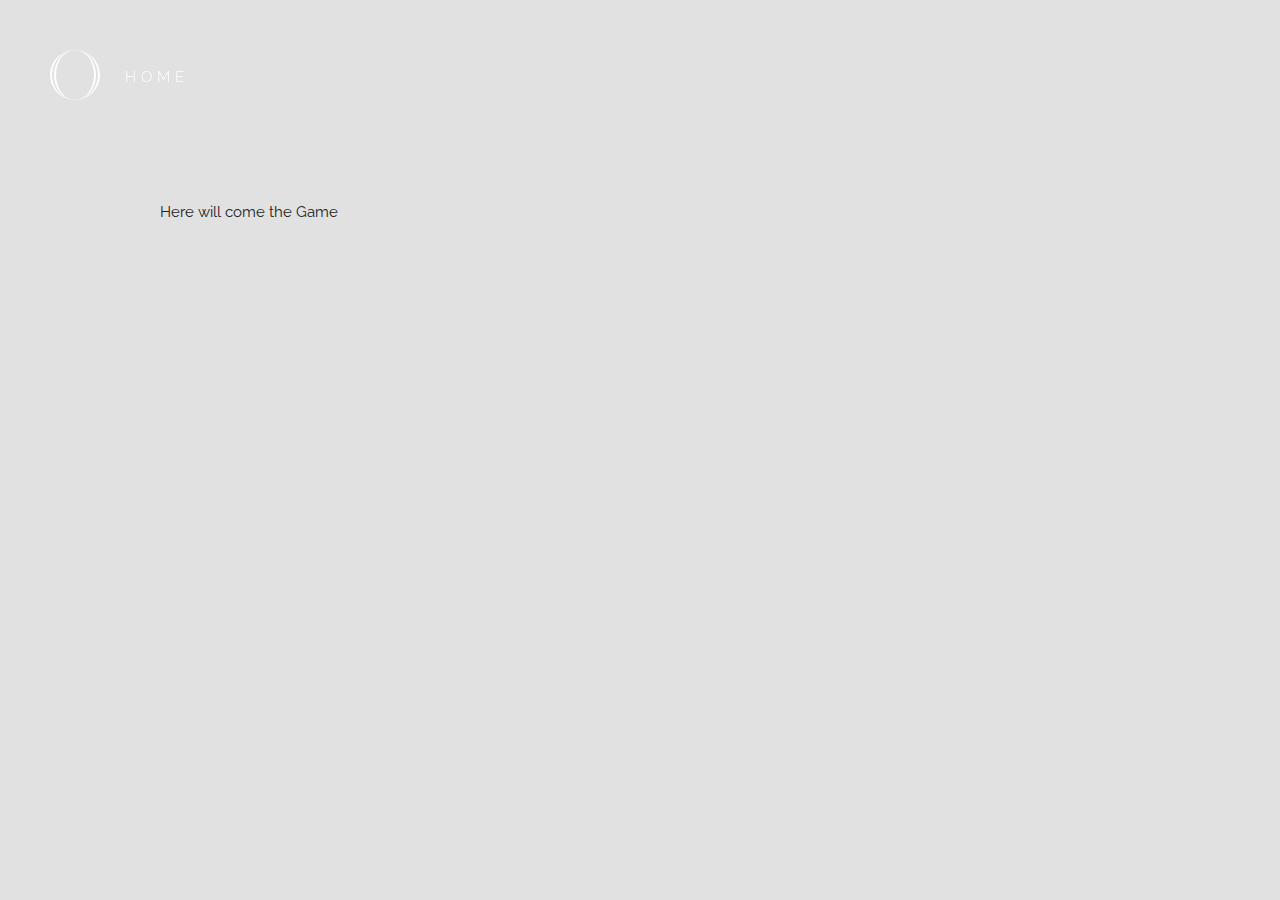
==== game.html @ a6d1892a "first commit" ====
<!DOCTYPE html>
<html lang="en">
<head>

  <!-- Basic Page Needs
  –––––––––––––––––––––––––––––––––––––––––––––––––– -->
  <meta charset="utf-8">
  <title>· · G E O · · </title>
  <meta name="description" content=" early exploration on geometry ">
  <meta name="author" content="Andrea Bravo">

  <!-- Mobile Specific Metas
  –––––––––––––––––––––––––––––––––––––––––––––––––– -->
  <meta name="viewport" content="width=device-width, initial-scale=1">

  <!-- FONT
  –––––––––––––––––––––––––––––––––––––––––––––––––– -->
  <link href="//fonts.googleapis.com/css?family=Raleway:400,300,600" rel="stylesheet" type="text/css">

  <!-- CSS
  –––––––––––––––––––––––––––––––––––––––––––––––––– -->
  <link rel="stylesheet" href="css/normalize.css">
  <link rel="stylesheet" href="css/skeleton.css">
  <link rel="stylesheet" href="css/custom.css">

  <!-- Scripts P5.JS
  –––––––––––––––––––––––––––––––––––––––––––––––––– -->
  <script src="libs/p5.dom.min.js"></script>
  <script src="libs/p5.min.js"></script>
  <script src="libs/p5.sound.min.js"></script>
  <script src="sketch.js"></script>

  <!-- Favicon
  –––––––––––––––––––––––––––––––––––––––––––––––––– -->
  <link rel="icon" type="image/png" href="images/favicon.png">

</head>
<body>

  <!-- Primary Page Layout
  –––––––––––––––––––––––––––––––––––––––––––––––––– -->
 <div class="home-button">
    <a class="button" id="circlehome" href="index.html"></a>
    <h6>HOME</h6>
  </div>

  <div class="section buttons">
    <div class="container">

      <div class="row">
      <p> Here will come the Game</p>
      </div>
    </div>
  </div>


<!-- Scripts JS
–––––––––––––––––––––––––––––––––––––––––––––––––– -->
<!-- <script src="https://ajax.googleapis.com/ajax/libs/jquery/3.2.1/jquery.min.js"></script>
<script src="game.js"></script> -->
<script type="text/javascript" src="js/game.js"></script>

<!-- End Document
  –––––––––––––––––––––––––––––––––––––––––––––––––– -->
</body>
</html>
---- css/skeleton.css ----
/*
* Skeleton V2.0.4
* Copyright 2014, Dave Gamache
* www.getskeleton.com
* Free to use under the MIT license.
* http://www.opensource.org/licenses/mit-license.php
* 12/29/2014
*/


/* Table of contents
––––––––––––––––––––––––––––––––––––––––––––––––––
- Grid
- Base Styles
- Typography
- Links
- Buttons
- Forms
- Lists
- Code
- Tables
- Spacing
- Utilities
- Clearing
- Media Queries
*/


/* Grid
–––––––––––––––––––––––––––––––––––––––––––––––––– */
.container {
  position: relative;
  width: 100%;
  max-width: 960px;
  margin: 0 auto;
  padding: 0 20px;
  box-sizing: border-box; }
.column,
.columns {
  width: 100%;
  float: left;
  box-sizing: border-box; }

/* For devices larger than 400px */
@media (min-width: 400px) {
  .container {
    width: 85%;
    padding: 0; }
}

/* For devices larger than 550px */
@media (min-width: 550px) {
  .container {
    width: 80%; }
  .column,
  .columns {
    margin-left: 4%; }
  .column:first-child,
  .columns:first-child {
    margin-left: 0; }

  .one.column,
  .one.columns                    { width: 4.66666666667%; }
  .two.columns                    { width: 13.3333333333%; }
  .three.columns                  { width: 22%;            }
  .four.columns                   { width: 30.6666666667%; }
  .five.columns                   { width: 39.3333333333%; }
  .six.columns                    { width: 48%;            }
  .seven.columns                  { width: 56.6666666667%; }
  .eight.columns                  { width: 65.3333333333%; }
  .nine.columns                   { width: 74.0%;          }
  .ten.columns                    { width: 82.6666666667%; }
  .eleven.columns                 { width: 91.3333333333%; }
  .twelve.columns                 { width: 100%; margin-left: 0; }

  .one-third.column               { width: 30.6666666667%; }
  .two-thirds.column              { width: 65.3333333333%; }

  .one-half.column                { width: 48%; }

  /* Offsets */
  .offset-by-one.column,
  .offset-by-one.columns          { margin-left: 8.66666666667%; }
  .offset-by-two.column,
  .offset-by-two.columns          { margin-left: 17.3333333333%; }
  .offset-by-three.column,
  .offset-by-three.columns        { margin-left: 26%;            }
  .offset-by-four.column,
  .offset-by-four.columns         { margin-left: 34.6666666667%; }
  .offset-by-five.column,
  .offset-by-five.columns         { margin-left: 43.3333333333%; }
  .offset-by-six.column,
  .offset-by-six.columns          { margin-left: 52%;            }
  .offset-by-seven.column,
  .offset-by-seven.columns        { margin-left: 60.6666666667%; }
  .offset-by-eight.column,
  .offset-by-eight.columns        { margin-left: 69.3333333333%; }
  .offset-by-nine.column,
  .offset-by-nine.columns         { margin-left: 78.0%;          }
  .offset-by-ten.column,
  .offset-by-ten.columns          { margin-left: 86.6666666667%; }
  .offset-by-eleven.column,
  .offset-by-eleven.columns       { margin-left: 95.3333333333%; }

  .offset-by-one-third.column,
  .offset-by-one-third.columns    { margin-left: 34.6666666667%; }
  .offset-by-two-thirds.column,
  .offset-by-two-thirds.columns   { margin-left: 69.3333333333%; }

  .offset-by-one-half.column,
  .offset-by-one-half.columns     { margin-left: 52%; }

}


/* Base Styles
–––––––––––––––––––––––––––––––––––––––––––––––––– */
/* NOTE
html is set to 62.5% so that all the REM measurements throughout Skeleton
are based on 10px sizing. So basically 1.5rem = 15px :) */
html {
  font-size: 62.5%; }
body {
  font-size: 1.5em; /* currently ems cause chrome bug misinterpreting rems on body element */
  line-height: 1.6;
  font-weight: 400;
  font-family: "Raleway", "HelveticaNeue", "Helvetica Neue", Helvetica, Arial, sans-serif;
  color: #222; }


/* Typography
–––––––––––––––––––––––––––––––––––––––––––––––––– */
h1, h2, h3, h4, h5, h6 {
  margin-top: 0;
  margin-bottom: 2rem;
  font-weight: 300; }
h1 { font-size: 4.0rem; line-height: 1.2;  letter-spacing: -.1rem;}
h2 { font-size: 3.6rem; line-height: 1.25; letter-spacing: -.1rem; }
h3 { font-size: 3.0rem; line-height: 1.3;  letter-spacing: -.1rem; }
h4 { font-size: 2.4rem; line-height: 1.35; letter-spacing: -.08rem; }
h5 { font-size: 1.8rem; line-height: 1.5;  letter-spacing: -.05rem; }
h6 { font-size: 1.5rem; line-height: 1.6;  letter-spacing: 0; }

/* Larger than phablet */
@media (min-width: 550px) {
  h1 { font-size: 5.0rem; }
  h2 { font-size: 4.2rem; }
  h3 { font-size: 3.6rem; }
  h4 { font-size: 3.0rem; }
  h5 { font-size: 2.4rem; }
  h6 { font-size: 1.5rem; }
}

p {
  margin-top: 0; }


/* Links
–––––––––––––––––––––––––––––––––––––––––––––––––– */
a {
  color: #1EAEDB; }
a:hover {
  color: #0FA0CE; }


/* Buttons
–––––––––––––––––––––––––––––––––––––––––––––––––– */
.button,
button,
input[type="submit"],
input[type="reset"],
input[type="button"] {
  display: inline-block;
  height: 38px;
  padding: 0 30px;
  color: #555;
  text-align: center;
  font-size: 11px;
  font-weight: 600;
  line-height: 38px;
  letter-spacing: .1rem;
  text-transform: uppercase;
  text-decoration: none;
  white-space: nowrap;
  background-color: transparent;
  border-radius: 0px;
  border: 0px solid #bbb;
  cursor: pointer;
  box-sizing: border-box; }
.button:hover,
button:hover,
input[type="submit"]:hover,
input[type="reset"]:hover,
input[type="button"]:hover,
.button:focus,
button:focus,
input[type="submit"]:focus,
input[type="reset"]:focus,
input[type="button"]:focus {
  color: #333;
  border-color: #888;
  outline: 0; }
.button.button-primary,
button.button-primary,
input[type="submit"].button-primary,
input[type="reset"].button-primary,
input[type="button"].button-primary {
  color: #FFF;
  background-color: #33C3F0;
  border-color: #33C3F0; }
.button.button-primary:hover,
button.button-primary:hover,
input[type="submit"].button-primary:hover,
input[type="reset"].button-primary:hover,
input[type="button"].button-primary:hover,
.button.button-primary:focus,
button.button-primary:focus,
input[type="submit"].button-primary:focus,
input[type="reset"].button-primary:focus,
input[type="button"].button-primary:focus {
  color: #FFF;
  background-color: #1EAEDB;
  border-color: #1EAEDB; }


/* Forms
–––––––––––––––––––––––––––––––––––––––––––––––––– */
input[type="email"],
input[type="number"],
input[type="search"],
input[type="text"],
input[type="tel"],
input[type="url"],
input[type="password"],
textarea,
select {
  height: 38px;
  padding: 6px 10px; /* The 6px vertically centers text on FF, ignored by Webkit */
  background-color: #fff;
  border: 1px solid #D1D1D1;
  border-radius: 4px;
  box-shadow: none;
  box-sizing: border-box; }
/* Removes awkward default styles on some inputs for iOS */
input[type="email"],
input[type="number"],
input[type="search"],
input[type="text"],
input[type="tel"],
input[type="url"],
input[type="password"],
textarea {
  -webkit-appearance: none;
     -moz-appearance: none;
          appearance: none; }
textarea {
  min-height: 65px;
  padding-top: 6px;
  padding-bottom: 6px; }
input[type="email"]:focus,
input[type="number"]:focus,
input[type="search"]:focus,
input[type="text"]:focus,
input[type="tel"]:focus,
input[type="url"]:focus,
input[type="password"]:focus,
textarea:focus,
select:focus {
  border: 1px solid #33C3F0;
  outline: 0; }
label,
legend {
  display: block;
  margin-bottom: .5rem;
  font-weight: 600; }
fieldset {
  padding: 0;
  border-width: 0; }
input[type="checkbox"],
input[type="radio"] {
  display: inline; }
label > .label-body {
  display: inline-block;
  margin-left: .5rem;
  font-weight: normal; }


/* Lists
–––––––––––––––––––––––––––––––––––––––––––––––––– */
ul {
  list-style: circle inside; }
ol {
  list-style: decimal inside; }
ol, ul {
  padding-left: 0;
  margin-top: 0; }
ul ul,
ul ol,
ol ol,
ol ul {
  margin: 1.5rem 0 1.5rem 3rem;
  font-size: 90%; }
li {
  margin-bottom: 1rem; }


/* Code
–––––––––––––––––––––––––––––––––––––––––––––––––– */
code {
  padding: .2rem .5rem;
  margin: 0 .2rem;
  font-size: 90%;
  white-space: nowrap;
  background: #F1F1F1;
  border: 1px solid #E1E1E1;
  border-radius: 4px; }
pre > code {
  display: block;
  padding: 1rem 1.5rem;
  white-space: pre; }


/* Tables
–––––––––––––––––––––––––––––––––––––––––––––––––– */
th,
td {
  padding: 12px 15px;
  text-align: left;
  border-bottom: 1px solid #E1E1E1; }
th:first-child,
td:first-child {
  padding-left: 0; }
th:last-child,
td:last-child {
  padding-right: 0; }


/* Spacing
–––––––––––––––––––––––––––––––––––––––––––––––––– */
button,
.button {
  margin-bottom: 1rem; }
input,
textarea,
select,
fieldset {
  margin-bottom: 1.5rem; }
pre,
blockquote,
dl,
figure,
table,
p,
ul,
ol,
form {
  margin-bottom: 2.5rem; }


/* Utilities
–––––––––––––––––––––––––––––––––––––––––––––––––– */
.u-full-width {
  width: 100%;
  box-sizing: border-box; }
.u-max-full-width {
  max-width: 100%;
  box-sizing: border-box; }
.u-pull-right {
  float: right; }
.u-pull-left {
  float: left; }


/* Misc
–––––––––––––––––––––––––––––––––––––––––––––––––– */
hr {
  margin-top: 3rem;
  margin-bottom: 3.5rem;
  border-width: 0;
  border-top: 1px solid #E1E1E1; }


/* Clearing
–––––––––––––––––––––––––––––––––––––––––––––––––– */

/* Self Clearing Goodness */
.container:after,
.row:after,
.u-cf {
  content: "";
  display: table;
  clear: both; }


/* Media Queries
–––––––––––––––––––––––––––––––––––––––––––––––––– */
/*
Note: The best way to structure the use of media queries is to create the queries
near the relevant code. For example, if you wanted to change the styles for buttons
on small devices, paste the mobile query code up in the buttons section and style it
there.
*/


/* Larger than mobile */
@media (min-width: 400px) {}

/* Larger than phablet (also point when grid becomes active) */
@media (min-width: 550px) {}

/* Larger than tablet */
@media (min-width: 750px) {}

/* Larger than desktop */
@media (min-width: 1000px) {}

/* Larger than Desktop HD */
@media (min-width: 1200px) {}
---- css/custom.css ----
/* ============== BODY ================== */

body {
  background-color: #E1E1E1;
}

.citation{
  color: white;
  letter-spacing: 20px;
}

/* ============== SECTION BUTTONS ================== */

.test{
  align-content: center;
  text-align: center;
  text-shadow: 0 0 5px grey;
}

#circle{
  width: 100px;
  height: 100px;
  margin: 0;
  padding: 0;

  border-width: 0px 12px 0px 12px;
  border-style: double;
  border-color: white;
  border-radius:40px 40px 60px 60px;
  -moz-border-radius:40px 40px 60px 60px;
  -webkit-border-radius:40px 40px 60px 60px;

  -moz-border-radius: 50px;
  -webkit-border-radius: 50px;
  border-radius: 50px;
}

#circle:hover {
  box-shadow: 3px 3px 50px #CCFFFF inset;
}


#triangle-up {
  width: 0;
  height: 0;
  margin: 0;
  padding: 0;
  border-left: 50px solid transparent;
  border-right: 50px solid transparent;
  border-bottom: 100px solid white;

  /*border-left: 50px dotted blue;*/
  /*box-shadow: 10px 10px 5px #888888;*/

}

#square {
  width: 100px;
  height: 100px;
  margin: 0;
  padding: 0;

  border-width: 0px 10px 0px 10px;
  border-style: double;
  border-color: white;
/*  border-radius:4px 4px 6px 6px;
  -moz-border-radius:4px 4px 6px 6px;
  -webkit-border-radius:4px 4px 6px 6px;*/
}

#square:hover {
  box-shadow: 1px 1px 100px #CCFFFF;
}

/* ============== MODAL ================== */
#openModal {
}

.modalDialog{
  position: fixed;
  font-family: Arial, Helvetica, sans-serif;
  top: 0;
  right: 0;
  bottom: 0;
  left: 0;

  /*background: rgba(204,255,255,0.6);*/
  background: rgba(51,102,102,0.6);
  z-index: 99999;
  opacity:0;
  -webkit-transition: opacity 400ms ease-in;
  -moz-transition: opacity 400ms ease-in;
  transition: opacity 400ms ease-in;
  pointer-events: none;
}

.modalDialog:target {
  opacity:1;
  pointer-events: auto;
}

.modalDialog > div {
  width: 300px;
  position: relative;
  margin: 10% auto;
  margin-top: 20%;
  padding: 5px 20px 13px 20px;
  border-radius: 10px;

  background: #fff;
  background: -moz-linear-gradient(#fff,  #CCFFFF);
  background: -webkit-linear-gradient(#fff,  #CCFFFF);
  background: -o-linear-gradient(#fff,  #CCFFFF);
}

#modalText{
  text-align: center;
  padding-top: 50px;
  text-shadow: 0px 0px red;
  color: grey;
}

#modalText p{
  font-style: italic;
  letter-spacing: 5px;
}

#modalText h6{
  letter-spacing: 5px;
  color: #CFD8DC;
}

.close {
  background: #606061;
  color: #FFFFFF;
  line-height: 25px;
  position: absolute;
  right: -12px;
  text-align: center;
  top: -10px;
  width: 24px;
  text-decoration: none;

  font-weight: bold;
  -webkit-border-radius: 12px;
  -moz-border-radius: 12px;
  border-radius: 12px;

  -moz-box-shadow: 1px 1px 3px #000;
  -webkit-box-shadow: 1px 1px 3px #000;
  box-shadow: 1px 1px 3px #000;
}

.close:hover { background: #CCFFFF; }


/* ============== HOME BUTTON ================== */

.home-button h6{
  letter-spacing: 5px;
  color: white;

  position: fixed;
  margin: 65px;
  margin-left: 125px;
}

#circlehome{
  width: 50px;
  height: 50px;
  margin: 50px;
  padding: 0;

  position: fixed;

  border-width: 0px 6px 0px 6px;
  border-style: double;
  border-color: white;
  border-radius:10px 10px 20px 20px;
  -moz-border-radius:10px 10px 20px 20px;
  -webkit-border-radius:10px 10px 20px 20px;

  -moz-border-radius: 50px;
  -webkit-border-radius: 50px;
  border-radius: 50px;
}

#circlehome:hover {
  box-shadow: 2px 2px 30px #CCFFFF inset;
}


/* ============== FOOTER ================== */
.footer {
  padding: 8 rem 0 7rem;
  text-align: center;
}


/* ============== RESPONSIVENESS =================== */

/* ============== BIGGER THAN 400 ================== */
@media (min-width: 400px) {
  .section {
    padding: 12rem 0 11rem;
  }
  .test {
    margin-bottom: 3rem;
  }
}


/* ============== BIGGER THAN 550 ================== */
@media (min-width: 550px) {
  .section {
    padding: 12rem 0 11rem;
  }
}

/* ============== BIGGER THAN 750 ================== */
@media (min-width: 750px) {
  .section {
    padding: 14rem 0 15rem;
  }
}

/* ============== BIGGER THAN 1000 ================== */
@media (min-width: 1000px) {
  .section {
    padding: 20rem 0 19rem;
  }
}
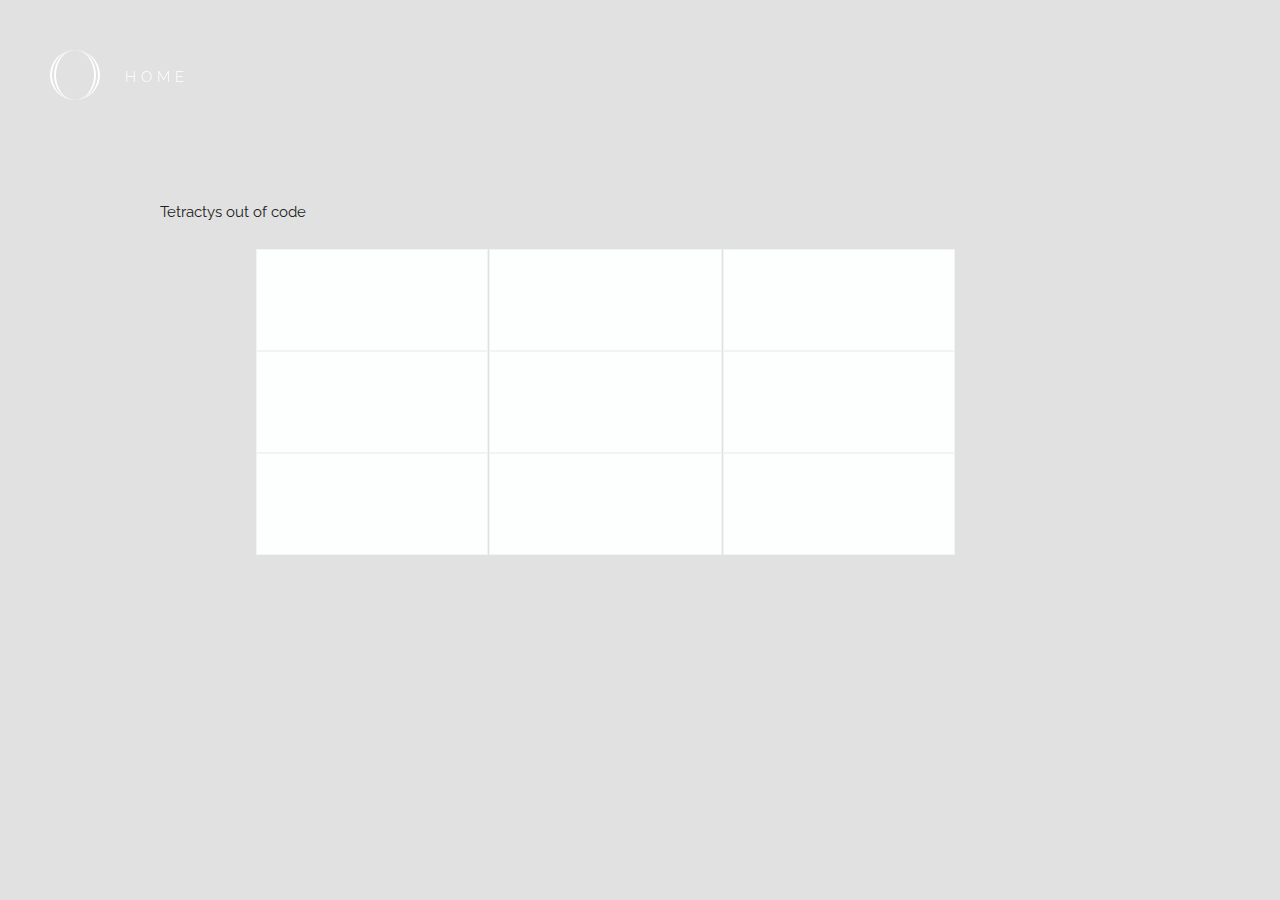
==== commit f6a26835: "third commit" ====
--- a/game.html
+++ b/game.html
@@ -22,13 +22,7 @@
   <link rel="stylesheet" href="css/normalize.css">
   <link rel="stylesheet" href="css/skeleton.css">
   <link rel="stylesheet" href="css/custom.css">
-
-  <!-- Scripts P5.JS
-  –––––––––––––––––––––––––––––––––––––––––––––––––– -->
-  <script src="libs/p5.dom.min.js"></script>
-  <script src="libs/p5.min.js"></script>
-  <script src="libs/p5.sound.min.js"></script>
-  <script src="sketch.js"></script>
+  <link rel="stylesheet" href="css/game.css">
 
   <!-- Favicon
   –––––––––––––––––––––––––––––––––––––––––––––––––– -->
@@ -39,26 +33,32 @@
 
   <!-- Primary Page Layout
   –––––––––––––––––––––––––––––––––––––––––––––––––– -->
- <div class="home-button">
-    <a class="button" id="circlehome" href="index.html"></a>
-    <h6>HOME</h6>
+  <div class="home-button">
+  <a class="button" id="circlehome" href="index.html">
+    <audio id="mySoundClip">
+      <source src="soundbible/sonar.mp3"></source>
+    </audio>
+  </a>
+  <h6>HOME</h6>
   </div>
 
   <div class="section buttons">
     <div class="container">
 
       <div class="row">
-      <p> Here will come the Game</p>
+      <p> Tetractys out of code</p>
+      <div id="game" class="container animated fadeIn"> </div>
       </div>
     </div>
   </div>
 
 
-<!-- Scripts JS
+<!-- Scripts JS JQUERY
 –––––––––––––––––––––––––––––––––––––––––––––––––– -->
-<!-- <script src="https://ajax.googleapis.com/ajax/libs/jquery/3.2.1/jquery.min.js"></script>
-<script src="game.js"></script> -->
-<script type="text/javascript" src="js/game.js"></script>
+
+<script src="https://ajax.googleapis.com/ajax/libs/jquery/3.1.1/jquery.min.js"></script>
+<script src="js/main.js"></script>
+<script src="js/game.js"></script>
 
 <!-- End Document
   –––––––––––––––––––––––––––––––––––––––––––––––––– -->
--- a/css/custom.css
+++ b/css/custom.css
@@ -8,6 +8,18 @@
   color: white;
   letter-spacing: 20px;
 }
+
+
+/* ============== ANIMATION P5 POSITION================== */
+#animation{
+  position: fixed;
+  top: 0;
+  left: 0;
+  width: 100%;
+  height: 100%;
+  z-index: -1;
+}
+
 
 /* ============== SECTION BUTTONS ================== */
 
@@ -40,20 +52,6 @@
 }
 
 
-#triangle-up {
-  width: 0;
-  height: 0;
-  margin: 0;
-  padding: 0;
-  border-left: 50px solid transparent;
-  border-right: 50px solid transparent;
-  border-bottom: 100px solid white;
-
-  /*border-left: 50px dotted blue;*/
-  /*box-shadow: 10px 10px 5px #888888;*/
-
-}
-
 #square {
   width: 100px;
   height: 100px;
@@ -84,8 +82,9 @@
   bottom: 0;
   left: 0;
 
-  /*background: rgba(204,255,255,0.6);*/
-  background: rgba(51,102,102,0.6);
+  background: rgba(225,225,225,0.7);
+  /*background: rgba(204,255,255,0.7);*/
+  /*background: rgba(51,102,102,0.6);*/
   z-index: 99999;
   opacity:0;
   -webkit-transition: opacity 400ms ease-in;
@@ -118,6 +117,7 @@
   padding-top: 50px;
   text-shadow: 0px 0px red;
   color: grey;
+  box-shadow: 10px 10px 60px #888888;
 }
 
 #modalText p{
--- a/css/game.css
+++ b/css/game.css
@@ -0,0 +1,61 @@
+/* ============== BODY ================== */
+
+.main {
+}
+
+
+/* ============== TRIANGLE ================== */
+
+#triangle-up {
+  width: 0;
+  height: 0;
+  margin: 0;
+  padding: 0;
+  border-left: 50px solid transparent;
+  border-right: 50px solid transparent;
+  border-bottom: 100px solid white;
+
+  /*border-left: 50px dotted blue;*/
+  /*box-shadow: 10px 10px 5px #888888;*/
+
+}
+
+
+/* ============== CELLS ================== */
+.cell {
+  width: 30%;
+  height: 100px;
+  border: 1px solid #F2F3F4;
+  background-color: #FDFEFE;
+  opacity; 0.8;
+
+  float: left;
+  margin-right: 1px;
+  margin-right: 1px;
+
+  /*cursor: url("images/cursor.png"), auto;*/
+  cursor: pointer;
+
+}
+
+.cell:hover {
+  background-color: #99FFCC;
+
+}
+
+.cellX {
+
+  font-size: 36px;
+  font-family: futura;
+  /*font-variant: small-caps;*/
+  color: #FDFEFE;
+
+  text-align: center;
+  line-height: 100px;
+  text-shadow: 0 0 5px grey;
+
+  margin-top: auto;
+  margin-bottom: auto;
+  margin-right: 5px;
+  margin-right: 5px;
+}
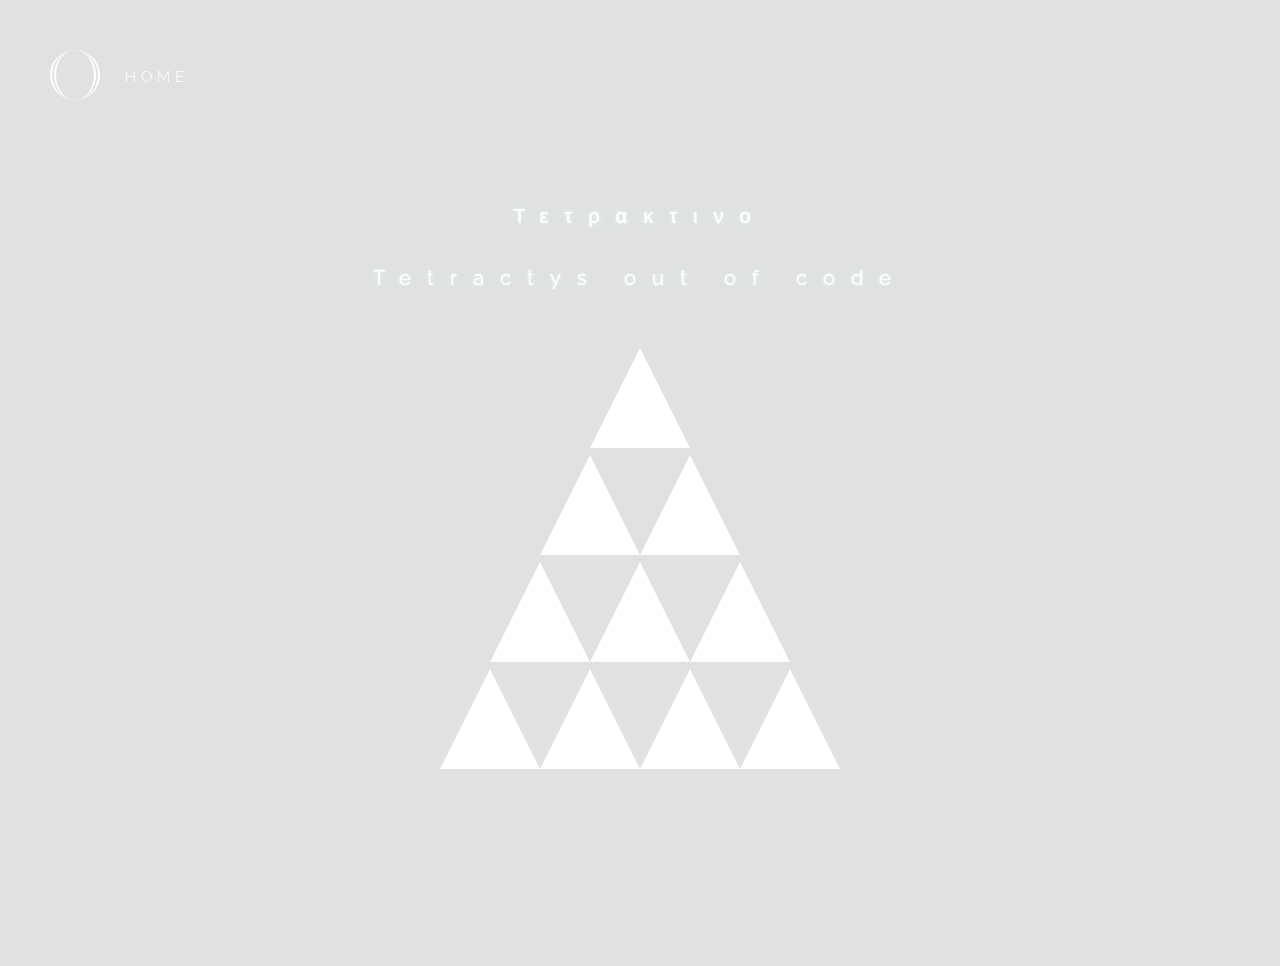
==== commit 1550233b: "fourth upgrade" ====
--- a/game.html
+++ b/game.html
@@ -15,7 +15,7 @@
 
   <!-- FONT
   –––––––––––––––––––––––––––––––––––––––––––––––––– -->
-  <link href="//fonts.googleapis.com/css?family=Raleway:400,300,600" rel="stylesheet" type="text/css">
+  <link href="https://fonts.googleapis.com/css?family=Raleway" rel="stylesheet">
 
   <!-- CSS
   –––––––––––––––––––––––––––––––––––––––––––––––––– -->
@@ -45,9 +45,11 @@
   <div class="section buttons">
     <div class="container">
 
-      <div class="row">
-      <p> Tetractys out of code</p>
-      <div id="game" class="container animated fadeIn"> </div>
+      <div class="row title">
+        <p class="t">Τετρακτινο</p>
+        <p class="t"> Tetractys out of code</p>
+        <br>
+      <div id="game" class="container"> </div>
       </div>
     </div>
   </div>
--- a/css/skeleton.css
+++ b/css/skeleton.css
@@ -7,6 +7,7 @@
 * 12/29/2014
 */
 
+/*NUNCA ESCRIBIR EN LOS CSS DE LOS TEMPLATES*/
 
 /* Table of contents
 ––––––––––––––––––––––––––––––––––––––––––––––––––
--- a/css/custom.css
+++ b/css/custom.css
@@ -2,6 +2,7 @@
 
 body {
   background-color: #E1E1E1;
+  transition: all 2000ms ease;
 }
 
 .citation{
@@ -17,7 +18,31 @@
   left: 0;
   width: 100%;
   height: 100%;
+  /* the animation is in an inferior layer Vs the game(upper) */
   z-index: -1;
+  /* para que sea transparente al inicio --> animación */
+  opacity: 0;
+  transition: opacity 3000ms ease;
+}
+
+#animation.fade-in {
+  opacity: 1;
+}
+
+#animation2{
+  position: fixed;
+  top: 0;
+  left: 0;
+  width: 100%;
+  height: 100%;
+  /* the animation is in an inferior layer Vs the game(upper) */
+  z-index: -1;
+  opacity: 0;
+  transition: opacity 5000ms ease;
+}
+
+#animation2.fade-in {
+  opacity: 1;
 }
 
 
@@ -28,6 +53,23 @@
   text-align: center;
   text-shadow: 0 0 5px grey;
 }
+
+/*.section buttons {
+  background-color: red;
+  transition: all 2000ms ease;
+}
+
+#one{
+  opacity: 0;
+  transition: opacity 2000ms ease;
+}
+
+#one.fade-in{
+  opacity: 1;
+}
+*/
+
+
 
 #circle{
   width: 100px;
--- a/css/game.css
+++ b/css/game.css
@@ -3,10 +3,56 @@
 .main {
 }
 
+.t{
+  color:white;
+  font-size: 20px;
+  text-shadow: 0 0 2px white, 0 0 11px #CCFFFF;
+  letter-spacing: 16px;
+  margin-bottom: 30px;
+}
 
-/* ============== TRIANGLE ================== */
+.title {
+  /* opacidad 0 = invisible */
+  opacity: 0;
+  transition: opacity 1000ms ease;
+}
 
-#triangle-up {
+.title.fade-in {
+  /* opacidad 1 = visible */
+  opacity: 1;
+}
+
+/* ============== GAME ================== */
+
+#game {
+  /* margin 0 auto --> para centrar elementos */
+  margin: 0 auto;
+  text-align: center;
+  opacity: 0;
+  transition: opacity 2300ms ease;
+}
+
+ /* > div --> son los hijos directos de game */
+#game > div {
+  margin: 0 auto;
+}
+
+#game.fade-in {
+  opacity: 1;
+}
+
+.row {
+  text-align: center;
+}
+
+.cell {
+  display: inline-block;
+}
+
+
+/* ============== TRIANGULAR CELL ================== */
+
+.cell {
   width: 0;
   height: 0;
   margin: 0;
@@ -14,48 +60,39 @@
   border-left: 50px solid transparent;
   border-right: 50px solid transparent;
   border-bottom: 100px solid white;
+  /* la posición relativa es útil cuando el child va a tener absolute */
+  position: relative;
+  cursor: pointer;
+  /* todos los elementos tienen una transición */
+  transition: all 300ms ease;
+}
 
-  /*border-left: 50px dotted blue;*/
-  /*box-shadow: 10px 10px 5px #888888;*/
+.cell .triangle-content {
+  /* en relación a la posición relativa del padre */
+  position: absolute;
+  bottom: -115px;
+  left: -7px;
+  text-align: center;
+}
 
+.cell.ten-selected {
+ /* border-bottom: 100px solid #e87d7d;*/
+  border-bottom: 100px solid #FFA07A;
+  opacity: 0.7;
+}
+
+.cell:hover {
+  border-bottom: 100px solid #CCFFFF;
+}
+
+.cellX {
+  font-size: 28px;
+  color: #FDFEFE;
+  text-align: center;
+  line-height: 100px;
+  text-shadow: 0 0 10px grey;
 }
 
 
-/* ============== CELLS ================== */
-.cell {
-  width: 30%;
-  height: 100px;
-  border: 1px solid #F2F3F4;
-  background-color: #FDFEFE;
-  opacity; 0.8;
 
-  float: left;
-  margin-right: 1px;
-  margin-right: 1px;
 
-  /*cursor: url("images/cursor.png"), auto;*/
-  cursor: pointer;
-
-}
-
-.cell:hover {
-  background-color: #99FFCC;
-
-}
-
-.cellX {
-
-  font-size: 36px;
-  font-family: futura;
-  /*font-variant: small-caps;*/
-  color: #FDFEFE;
-
-  text-align: center;
-  line-height: 100px;
-  text-shadow: 0 0 5px grey;
-
-  margin-top: auto;
-  margin-bottom: auto;
-  margin-right: 5px;
-  margin-right: 5px;
-}
